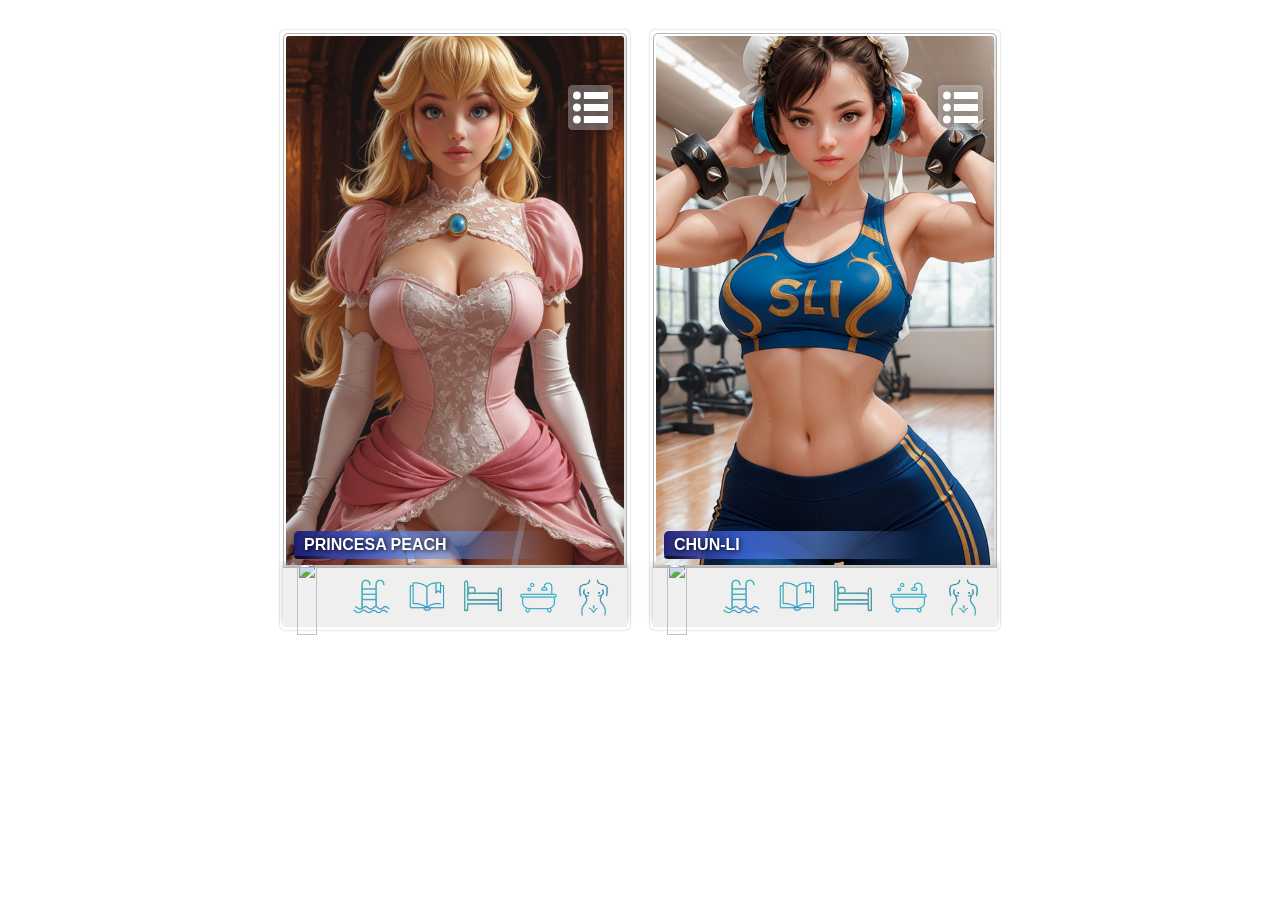
==== index.html @ 0c05bfaa "PRINCESA PEACH" ====
<!DOCTYPE html>
<html lang="pt-br">
    <head>
        <meta charset="UTF-8">
        <meta name="viewport" content="width=device-width, initial-scale=1.0">
        <title>Novo Card</title>
    
        <link rel="stylesheet" href="./assets/css/card/card.css">
        <link rel="stylesheet" href="./assets/css/card/area-info-personagem.css">
        <link rel="stylesheet" href="./assets/css/card/normalize.css">
        <link rel="stylesheet" href="./assets/css/card/responsividade.css">
    </head>
<body>
    <main>
        <div class="container-xl">

            <script>
              let personagens = [
                  {
                      nome: "PRINCESA PEACH",
                      bandeira: "reino_cogumelo",
                      altura: "1.73 m",
                      busto: "87 cm",
                      cintura: "61 cm",
                      quadril: "89 cm",
                      idade: "24 anos",
                      peso: "52 kg",
                      hobbie: "Jardinagem e culinária",
                      origen: "Super Mario Bros",
                      habilidade: "Flutuar no ar com seu vestido",
                      obs: "Carismática e corajosa, mas não subestime sua força.",
                      numFotos: '5'
                  },

                  {
                      nome: "CHUN-LI",
                      bandeira: "china",
                      altura: "1.70 m",
                      busto: "88 cm",
                      cintura: "60 cm",
                      quadril: "90 cm",
                      idade: "26 anos",
                      peso: "58 kg",
                      hobbie: "Artes marciais",
                      origen: "Street Fighter",
                      habilidade: "Chutes poderosas",
                      obs: "Primeira protagonista feminina dos games de luta.",
                      numFotos: '0'
                  }
                ]
                for (let i = 0; i < personagens.length; i++) {
                    let p = personagens[i];
                    document.write(`

                    <div class="card">

                        <div class="menu-bolinha btnMenuBolinhaCard amostra">
                            <svg version="1.1" id="Capa_1" xmlns="http://www.w3.org/2000/svg"
                                xmlns:xlink="http://www.w3.org/1999/xlink" x="0px" y="0px" width="349.569px" height="349.569px"
                                viewBox="0 0 349.569 349.569" style="enable-background:new 0 0 349.569 349.569;"
                                xml:space="preserve">
                                <g>
                                    <g>
                                        <circle cx="39.081" cy="54.785" r="39.081" />
                                        <circle cx="39.081" cy="174.785" r="39.081" />
                                        <circle cx="39.081" cy="294.785" r="39.081" />
                                        <g>
                                            <path d="M344.569,20.535H113.581c-2.757,0-5,2.243-5,5v58.5c0,2.757,2.243,5,5,5h230.988c2.757,0,5-2.243,5-5v-58.5
                                            C349.569,22.778,347.326,20.535,344.569,20.535z" />
                                            <path d="M344.569,140.535H113.581c-2.757,0-5,2.243-5,5v58.5c0,2.757,2.243,5,5,5h230.988c2.757,0,5-2.243,5-5v-58.5
                                            C349.569,142.778,347.326,140.535,344.569,140.535z" />
                                            <path d="M344.569,260.535H113.581c-2.757,0-5,2.243-5,5v58.5c0,2.757,2.243,5,5,5h230.988c2.757,0,5-2.243,5-5v-58.5
                                            C349.569,262.778,347.326,260.535,344.569,260.535z" />
                                        </g>
                                    </g>
                                </g>
                            </svg>
                        </div>

                        <div class="conteudo-card">
                            <div class="area-info-personagem" id="areaInfoPersonagem">
                                <div class="cabecalho">
                                    <img class="bandeira" src="./assets/pixel_ai/${p.bandeira}.png" alt="">
                                    <div class="are-face">
                                        <img class="face" src="./assets/pixel_ai/${p.nome}/img.png" alt="">
                                    </div>
                                        
                                    <div class="classificacao">
                                        <a href="#"><img src="./assets/pixel_ai/ESTRELA_1-4.png" alt=""></a>
                                        <a href="#"><img src="./assets/pixel_ai/ESTRELA_1-4.png" alt=""></a>
                                        <a href="#"><img src="./assets/pixel_ai/ESTRELA_1-4.png" alt=""></a>
                                        <a href="#"><img src="./assets/pixel_ai/ESTRELA_1-4.png" alt=""></a>
                                        <a href="#"><img src="./assets/pixel_ai/ESTRELA_5.png" alt=""></a>
                                    </div>
                                </div>
                                <div class="tabela">
                                    <table>
                                        <tbody>
                                          <tr><td class="chave"><strong>Origen:</strong></td><td>${p.origen}</td></tr>
                                        <tr><td class="chave"><strong>Altura:</strong></td><td>${p.altura}</td></tr>
                                        <tr><td class="chave"><strong>Busto:</strong></td><td>${p.busto}</td></tr>
                                        <tr><td class="chave"><strong>Cintura:</strong></td><td>${p.cintura}</td></tr>
                                        <tr><td class="chave"><strong>Quadril:</strong></td><td>${p.quadril}</td></tr>
                                        <tr><td class="chave"><strong>idade:</strong></td><td>${p.idade}</td></tr>
                                        <tr><td class="chave"><strong>Peso:</strong></td><td>${p.peso}</td></tr>
                                        <tr><td class="chave"><strong>Hobbie:</strong></td><td>${p.hobbie}</td></tr>
                                        <tr><td class="chave"><strong>Habilidade:</strong></td><td>${p.habilidade}</td></tr>
                                        <tr class="obs"><td colspan="2" class="obs">${p.obs}</td></tr>
                                        </tbody>
                                    </table>
                                </div>
                            </div>
                            <img class="img-principal" src="./assets/pixel_ai/${p.nome}/img.png" alt="imagem da personagem" />
                            <div class="area-titulo-da-fase mostrar" id="area-titulo-da-fase">
                                <span id="areaTituloTexto">${p.nome}</span>
                            </div>
                        </div>

                        <div class="area-link-fases">
                            
                            <a href="./quebra-cabeca.html?nome=${encodeURIComponent(p.nome)}&fase=${encodeURIComponent('TRAJES NORMAIS')}&numFotos=${encodeURIComponent(p.numFotos)}" data-titulo="TRAJES NORMAIS">
                              <img class="icone" src="./assets/pixel_ai/emoje-1.png" />
                            </a>

                            <a href="./quebra-cabeca.html?nome=${encodeURIComponent(p.nome)}&fase=${encodeURIComponent('PISCINA')}&numFotos=${encodeURIComponent(p.numFotos)}" data-titulo="PISCINA">
                              <img class="icone" src="./assets/pixel_ai/emoje-2.png" />
                            </a>

                            <a href="./quebra-cabeca.html?nome=${encodeURIComponent(p.nome)}&fase=${encodeURIComponent('LENDO')}&numFotos=${encodeURIComponent(p.numFotos)}" data-titulo="LENDO">
                              <img class="icone" src="./assets/pixel_ai/emoje-3.png" />
                            </a>

                            <a href="./quebra-cabeca.html?nome=${encodeURIComponent(p.nome)}&fase=${encodeURIComponent('DORMINDO')}&numFotos=${encodeURIComponent(p.numFotos)}" data-titulo="DORMINDO">
                              <img class="icone" src="./assets/pixel_ai/emoje-4.png" />
                            </a>

                            <a href="./quebra-cabeca.html?nome=${encodeURIComponent(p.nome)}&fase=${encodeURIComponent('BANHO')}&numFotos=${encodeURIComponent(p.numFotos)}" data-titulo="BANHO">
                              <img class="icone" src="./assets/pixel_ai/emoje-5.png" />
                            </a>

                            <a href="./quebra-cabeca.html?nome=${encodeURIComponent(p.nome)}&fase=${encodeURIComponent('NUA')}&numFotos=${encodeURIComponent(p.numFotos)}" data-titulo="NUA">
                              <img class="icone" src="./assets/pixel_ai/emoje-6.png" />
                            </a>

                        </div>    

                    </div>                
                    `);
                }
            </script>
        </div>
    </main>
    <!-- <a href="./assets/pixel_ai/VIDEL/quebra-cabeça.html?img=TRAJES NORMAIS.png" data-titulo="TRAJES NORMAIS"><img class="icone" src="./assets/pixel_ai/emoje-1.png" /></a> -->
    <script src="./assets/js/card/mostrarAreaInfoPersonagem.js"></script>
    <script src="./assets/js/card/alterarNomeFaseNomePersonagem.js"></script>
    <script src="./assets/js/card/mostrarMenuLateralCard.js"></script>

</body>
</html>
---- assets/css/card/card.css ----
.container-xl {
  display: flex;
  flex-wrap: wrap;
  gap: 20px;
  justify-content: center;
  width: 95%;
  margin: auto;
  margin-top: 30px;
}

.container-xl .card {
  position: relative;
  padding: 3px;
  width: 350px;
  aspect-ratio: 3.5/6;
  border-radius: 5px;
  transition: transform .5s ease;
  box-shadow: 0px 0px 2px #22222253;
}

.card:hover {
  transform: scale(1.065);
  z-index: 1;
}

.card-selecionado {
  zoom: 100%;
}

.menu-lateral-card {
  position: absolute;
  display: flex;
  margin: 4px 0 0 8px;
  left: 40px;
  width: 40px;
  height: 82%;
  flex-direction: column;
  justify-content: space-between;
  background-color: rgb(241, 241, 241);
  border-radius: 5px;
  border: 1px solid rgb(145, 145, 145);
  box-shadow: 0px 0px 5px rgba(0, 0, 0, 0.19);
  opacity: 0;
  transition:
    left 0.3s ease,
    opacity 0.3s ease,
    box-shadow 0.3s ease;
  z-index: 10;
}

.menu-lateral-card.mover-card {
  left: 0px;
  opacity: 1;
  z-index: 5;
}

.area-icones-thumb {
  display: flex;
  justify-content: flex-end;
  margin-top: 15px;
  flex-direction: column;
  align-items: center;
  gap: 5px;
}

.controle-card {
  display: flex;
  flex-direction: column;
  justify-content: space-between;
  align-items: center;
  gap: 15px;
}

.area-icones-thumb img {
  width: 20px;
}

.controle-card img {
  width: 18px;
}

.controle-card .lixeira {
  margin-bottom: 8px;
}

.container-xl .card .menu-bolinha {
  position: absolute;
  right: 5%;
  top: 55px;
  z-index: 3;
}

.container-xl .card .menu-bolinha svg {
  box-sizing: content-box;
  width: 35px;
  height: 35px;
  fill: white;
  cursor: pointer;
  filter: drop-shadow(0px 0px 4px rgba(0, 0, 0, 0.4));
  background-color: rgba(255, 255, 255, 0.3);
  border-radius: 10%;
  padding: 5px;
}

.container-xl .card .conteudo-card {
  border: 1px solid rgb(179, 179, 179);
  position: relative;
  height: 90%;
  border-radius: 5px 5px 0 0;
  overflow: hidden;
}

.container-xl .card .conteudo-card .img-principal {
  position: relative;
  object-fit: cover;
  object-position: center;
  padding: 2px;
  border-radius: 5px 5px 0 0;
  height: 100%;
  width: 100%;
  transition: filter .7s ease, transform .7s ease;
  filter: blur(0px) grayscale(0%);
  transform: scale(1.0) translateY(0px) rotateZ(0deg);
  z-index: 0;
}

.container-xl .card .conteudo-card .img-principal.mostrar {
  filter: blur(7px) grayscale(0%);
  transform: scale(1.4) translateY(20px) rotateZ(-10deg);
}

.container-xl .card .conteudo-card .area-titulo-da-fase {
  position: relative;
  /* de relative para absolute */
  bottom: 40px;
  /* ou o valor que quiser */
  left: -260px;
  width: 75%;
  background: 
    linear-gradient(
      to right,    
        rgba(25, 25, 112, 0.95) 0%,
        rgba(65, 105, 225, 0.8) 30%,
        rgba(100, 149, 237, 0.6) 60%,
        rgba(255, 255, 255, 0) 100%
      );
  color: white;
  padding: 5px 10px;
  border-radius: 5px;
  font-size: 1rem;
  font-weight: 600;
  font-family: 'Segoe UI', Tahoma, Geneva, Verdana, sans-serif;
  transition: opacity 0.3s ease;
  opacity: 1;
  z-index: 7;
}

.container-xl .card .conteudo-card .area-titulo-da-fase::after {
  content: "";
  position: absolute;
  bottom: 0;
  left: 0;
  width: 100%;
  height: 3px;
  /* espessura da "borda" */
  background: linear-gradient(to right,
      rgba(0, 0, 0, .7) 0%,
      rgba(0, 0, 0, 0.5) 5%,
      rgba(0, 0, 0, 0) 15%);
  border-radius: 0 0 5px 5px;
  /* opcional: arredondar a borda também */
}

#areaTituloTexto {
  transition: opacity 0.3s ease;
  opacity: 1;
}

#areaTituloTexto.texto-fade {
  opacity: 0;
}

.container-xl .card .conteudo-card .area-titulo-da-fase.mostrar {
  left: 10px;
  text-shadow: 1px 1px 5px black;
}

.container-xl .card .area-link-fases {
  display: flex;

  justify-content: space-around;
  align-items: center;
  background-color: #efefef;
  height: 10%;
  padding: 0 5px;
  box-shadow: 0px -5px 5px #22222253;
  z-index: 3;
}

.selecao-da-fase .fase img {
  position: absolute;
  right: 10px;
  bottom: 95px;
  height: 80px;
  opacity: 90%;
}

.selecao-da-fase .roupa img {
  position: absolute;
  right: 8px;
  bottom: 85px;
  height: 30px;
  opacity: 90%;
  z-index: 15;
}

.selecao-da-fase .jogar {
  position: absolute;
  display: flex;
  justify-content: center;
  align-items: center;
  width: 120px;
  height: 35px;
  right: 8px;
  bottom: 70px;
  background-color: rgba(53, 53, 53, 0.719);
  border-radius: 10px;
  font-size: 20px;
  font-family: 'Trebuchet MS', 'Lucida Sans Unicode', 'Lucida Grande', 'Lucida Sans', Arial, sans-serif;
  text-align: center;
  border: 1px solid #656565;
}

.selecao-da-fase .jogar a {
  color: #FFF;
  width: 100%;
}

.container-xl .card .area-link-fases a {
  /*flex: 1;  cada <a> ocupa o mesmo espaço */
  display: flex;
  height: 60%;
  width: 25px;
  margin: 1px;
  flex-direction: column;
  justify-content: center;
  align-items: center;
  transition: transform 0.3s ease;
  text-decoration: none;
  cursor: pointer;
}

.container-xl .card .area-link-fases .icone {
  width: auto;
  height: 75px;
  aspect-ratio: 1 / 2;
  object-fit: contain;
  cursor: pointer;
  transition: transform 0.2s ease;
}
---- assets/css/card/area-info-personagem.css ----
.container-xl .card .conteudo-card .area-info-personagem {
    display: flex;
    flex-direction: column;
    justify-content: flex-start;
    padding: 10px;
    background-color: rgba(255, 255, 255, 0.41);
    box-shadow: 0px 0px 10px #22222253;
    position: absolute;
    width: 100%;
    height: 100%;
    border-radius: 5px 5px 0 0 ;
    transition: right 0.3s ease;
    right: -100%;
    z-index: 2;
}

.container-xl .card .conteudo-card .area-info-personagem .cabecalho {
    display: flex;
    justify-content: space-between;
}
.container-xl .card .conteudo-card .area-info-personagem .cabecalho .are-face {
    width: 120px;
    height: 120px;
    margin-bottom: -70px;
    border-radius: 50%;
    overflow: hidden;
    border: 1px solid rgb(94, 94, 94);
    box-shadow: 3px 3px 5px #00000063;
    background-color: rgb(216, 216, 216);
    display: flex;
    align-items: flex-start;
    justify-content: center;
}

/* imagem */
.container-xl .card .conteudo-card .area-info-personagem .cabecalho .are-face .face {
    height: 230%;
    object-fit: cover;
}

.container-xl .card .conteudo-card .area-info-personagem .cabecalho .bandeira {
    position: absolute;
    width: 20%;
    left: 110px;
    top: 60px;
    z-index: -1;
}

.container-xl .card .conteudo-card .area-info-personagem .cabecalho .classificacao {
    display: flex;
}

.container-xl .card .conteudo-card .area-info-personagem .classificacao a {
    height: 30px;
    width: 30px;
    margin: 5px;
    display: flex;
    align-items: center;
    justify-content: center;
}

.container-xl .card .conteudo-card .area-info-personagem .classificacao img {
    height: 30px;
    margin: 0 5px;
}

.container-xl .card .conteudo-card .area-info-personagem.mostrar {
    right: 0;
}

.container-xl .card .conteudo-card .area-info-personagem .tabela {
    display: flex;
    flex-direction: column;
    align-items: center;      /* Centraliza verticalmente */
    justify-content: center;  /* Centraliza horizontalmente (opcional) */
    height: 100%;
}

.container-xl .card .conteudo-card .area-info-personagem table {
    width: 100%;
    padding: 10px;
    border-collapse: separate;
    border-spacing: 0;
    font-family: 'Lucida Sans', 'Lucida Sans Regular', 'Lucida Grande', 'Lucida Sans Unicode', Geneva, Verdana, sans-serif;
    font-size: .8rem;
    margin-top: 20px;
    border: 1px solid rgb(137, 137, 137);
    border-radius: 10px;
    background-color: rgba(72, 72, 72, 0.1);
    z-index: -1;
}

.container-xl .card .conteudo-card .area-info-personagem table td {
    width: 50%;
}
.container-xl .card .conteudo-card .area-info-personagem table .chave {
    text-align: right;
}
.container-xl .card .conteudo-card .area-info-personagem table .obs {
    text-align: center;
    border-bottom: 1px solid #ffffff63;
    padding: 20px 30px;
}
.container-xl .card .conteudo-card .area-info-personagem table {
    border-top: 1px solid #ffffff63;
}
.container-xl .card .conteudo-card .area-info-personagem table td {
    padding: 8px 5px;
    border-top: 1px solid #ffffff63;
}

.container-xl .card .conteudo-card .area-info-personagem .rodape {
    margin-bottom: 30px;
}
---- assets/css/card/responsividade.css ----
@media (max-width: 2560px) {
    .container-xl {
      width: 90%;
      max-width: 1800px;
    }
}

@media (max-width: 1920px) {
    .container-xl {
        width: 90%;
        max-width: 1800px;
    }
}

@media (max-width: 1440px) {
    .container-xl {
        width: 90%;
        
    }
}

@media (max-width: 1024px) {
    .container-xl {
        width: 90%;
        
    }
}

@media (max-width: 768px) {
    .container-xl {
        width: 95%;
        
    }
}

@media (max-width: 480px) {
    .container-xl {
        width: 100%;
        
    }

    .card {
        width: 90%;
        height: 70vh;
    }
}
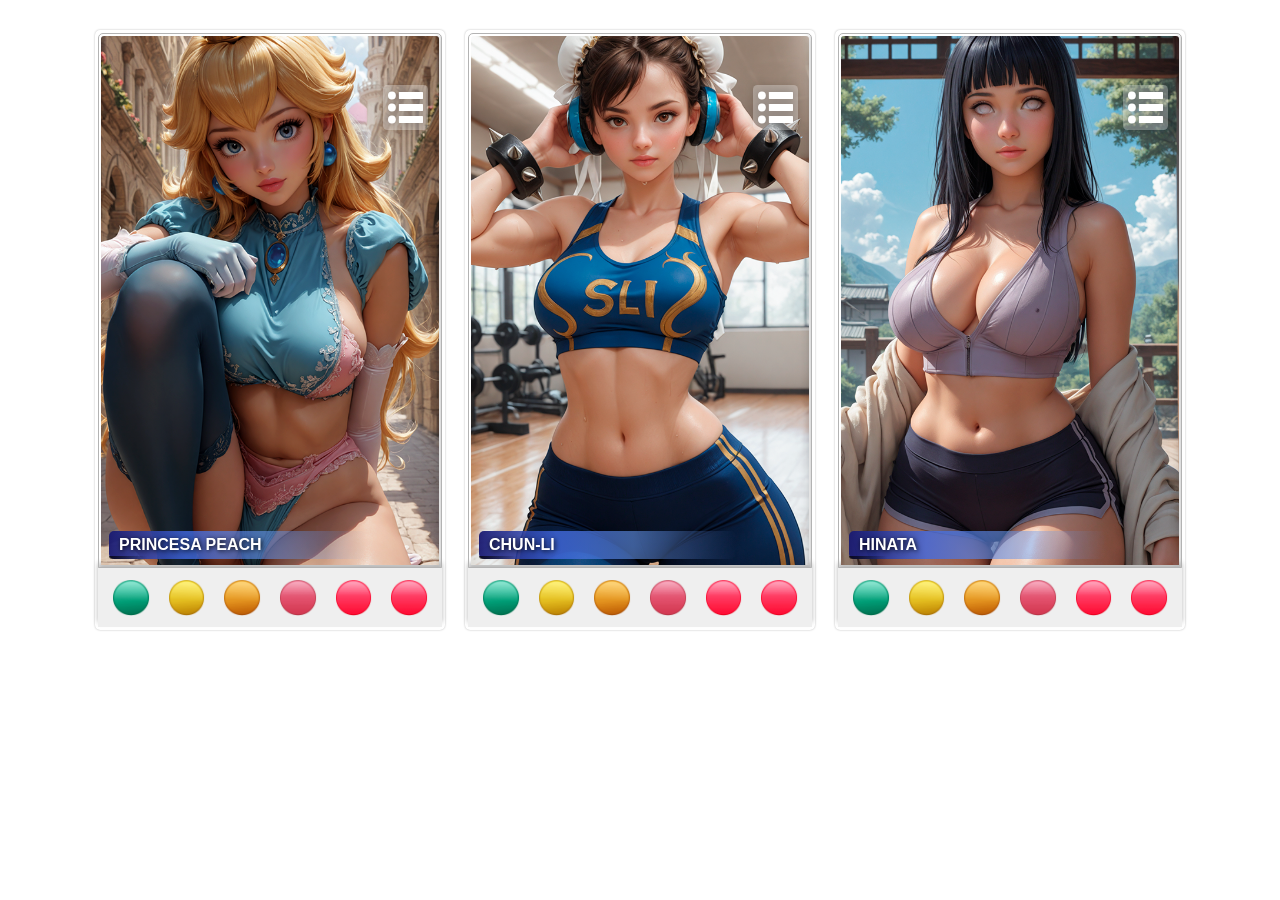
==== commit 7b6f987d: "HINATA" ====
--- a/index.html
+++ b/index.html
@@ -16,37 +16,52 @@
 
             <script>
               let personagens = [
-                  {
-                      nome: "PRINCESA PEACH",
-                      bandeira: "reino_cogumelo",
-                      altura: "1.73 m",
-                      busto: "87 cm",
-                      cintura: "61 cm",
-                      quadril: "89 cm",
-                      idade: "24 anos",
-                      peso: "52 kg",
-                      hobbie: "Jardinagem e culinária",
-                      origen: "Super Mario Bros",
-                      habilidade: "Flutuar no ar com seu vestido",
-                      obs: "Carismática e corajosa, mas não subestime sua força.",
-                      numFotos: '5'
-                  },
+                    {
+                        nome: "PRINCESA PEACH",
+                        bandeira: "japao",
+                        altura: "1.73 m",
+                        busto: "87 cm",
+                        cintura: "61 cm",
+                        quadril: "89 cm",
+                        idade: "24 anos",
+                        peso: "52 kg",
+                        hobbie: "Jardinagem e culinária",
+                        origen: "Super Mario Bros",
+                        habilidade: "Flutuar no ar com seu vestido",
+                        obs: "Carismática e corajosa, mas não subestime sua força.",
+                        numFotos: '5'
+                    },
 
-                  {
-                      nome: "CHUN-LI",
-                      bandeira: "china",
-                      altura: "1.70 m",
-                      busto: "88 cm",
-                      cintura: "60 cm",
-                      quadril: "90 cm",
-                      idade: "26 anos",
-                      peso: "58 kg",
-                      hobbie: "Artes marciais",
-                      origen: "Street Fighter",
-                      habilidade: "Chutes poderosas",
-                      obs: "Primeira protagonista feminina dos games de luta.",
-                      numFotos: '0'
-                  }
+                    {
+                        nome: "CHUN-LI",
+                        bandeira: "china",
+                        altura: "1.70 m",
+                        busto: "88 cm",
+                        cintura: "60 cm",
+                        quadril: "90 cm",
+                        idade: "26 anos",
+                        peso: "58 kg",
+                        hobbie: "Artes marciais",
+                        origen: "Street Fighter",
+                        habilidade: "Chutes poderosas",
+                        obs: "Primeira protagonista feminina dos games de luta.",
+                        numFotos: '4'
+                    },
+                    {
+                        nome: "HINATA",
+                        bandeira: "japao",
+                        altura: "1.60 m",
+                        busto: "83 cm",
+                        cintura: "58 cm",
+                        quadril: "86 cm",
+                        idade: "16 anos",
+                        peso: "45 kg",
+                        hobbie: "Treinar taijutsu",
+                        origen: "Naruto",
+                        habilidade: "Byakugan",
+                        obs: "Tímida, mas determinada.",
+                        numFotos: '4'
+                    },
                 ]
                 for (let i = 0; i < personagens.length; i++) {
                     let p = personagens[i];
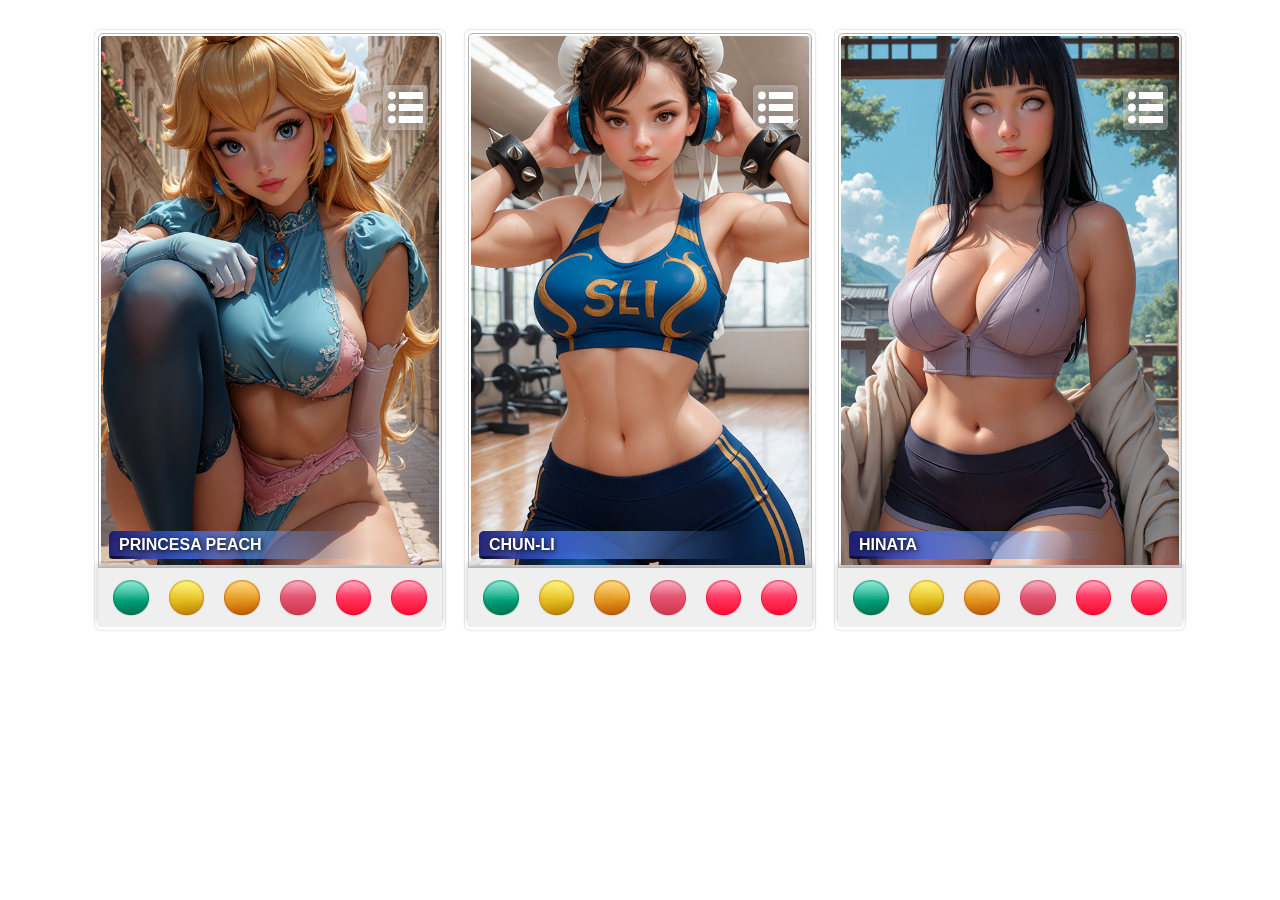
==== commit 06cf0287: "ATUALIZACAO CHUN-LI" ====
--- a/index.html
+++ b/index.html
@@ -45,7 +45,7 @@
                         origen: "Street Fighter",
                         habilidade: "Chutes poderosas",
                         obs: "Primeira protagonista feminina dos games de luta.",
-                        numFotos: '4'
+                        numFotos: '6'
                     },
                     {
                         nome: "HINATA",
@@ -133,27 +133,27 @@
 
                         <div class="area-link-fases">
                             
-                            <a href="./quebra-cabeca.html?nome=${encodeURIComponent(p.nome)}&fase=${encodeURIComponent('TRAJES NORMAIS')}&numFotos=${encodeURIComponent(p.numFotos)}" data-titulo="TRAJES NORMAIS">
+                            <a href="./quebra-cabeca.html?nome=${encodeURIComponent(p.nome)}&fase=${encodeURIComponent('1_CASUAL')}&numFotos=${encodeURIComponent(p.numFotos)}" data-titulo="CASUAL">
                               <img class="icone" src="./assets/pixel_ai/emoje-1.png" />
                             </a>
 
-                            <a href="./quebra-cabeca.html?nome=${encodeURIComponent(p.nome)}&fase=${encodeURIComponent('PISCINA')}&numFotos=${encodeURIComponent(p.numFotos)}" data-titulo="PISCINA">
+                            <a href="./quebra-cabeca.html?nome=${encodeURIComponent(p.nome)}&fase=${encodeURIComponent('2_LEVE')}&numFotos=${encodeURIComponent(p.numFotos)}" data-titulo="LEVE">
                               <img class="icone" src="./assets/pixel_ai/emoje-2.png" />
                             </a>
 
-                            <a href="./quebra-cabeca.html?nome=${encodeURIComponent(p.nome)}&fase=${encodeURIComponent('LENDO')}&numFotos=${encodeURIComponent(p.numFotos)}" data-titulo="LENDO">
+                            <a href="./quebra-cabeca.html?nome=${encodeURIComponent(p.nome)}&fase=${encodeURIComponent('3_SECRETS')}&numFotos=${encodeURIComponent(p.numFotos)}" data-titulo="SECRETS">
                               <img class="icone" src="./assets/pixel_ai/emoje-3.png" />
                             </a>
 
-                            <a href="./quebra-cabeca.html?nome=${encodeURIComponent(p.nome)}&fase=${encodeURIComponent('DORMINDO')}&numFotos=${encodeURIComponent(p.numFotos)}" data-titulo="DORMINDO">
+                            <a href="./quebra-cabeca.html?nome=${encodeURIComponent(p.nome)}&fase=${encodeURIComponent('4_FETICHE')}&numFotos=${encodeURIComponent(p.numFotos)}" data-titulo="FETICHE">
                               <img class="icone" src="./assets/pixel_ai/emoje-4.png" />
                             </a>
 
-                            <a href="./quebra-cabeca.html?nome=${encodeURIComponent(p.nome)}&fase=${encodeURIComponent('BANHO')}&numFotos=${encodeURIComponent(p.numFotos)}" data-titulo="BANHO">
+                            <a href="./quebra-cabeca.html?nome=${encodeURIComponent(p.nome)}&fase=${encodeURIComponent('5_PECADO')}&numFotos=${encodeURIComponent(p.numFotos)}" data-titulo="PECADO">
                               <img class="icone" src="./assets/pixel_ai/emoje-5.png" />
                             </a>
 
-                            <a href="./quebra-cabeca.html?nome=${encodeURIComponent(p.nome)}&fase=${encodeURIComponent('NUA')}&numFotos=${encodeURIComponent(p.numFotos)}" data-titulo="NUA">
+                            <a href="./quebra-cabeca.html?nome=${encodeURIComponent(p.nome)}&fase=${encodeURIComponent('6_LIVRE')}&numFotos=${encodeURIComponent(p.numFotos)}" data-titulo="LIVRE">
                               <img class="icone" src="./assets/pixel_ai/emoje-6.png" />
                             </a>
 
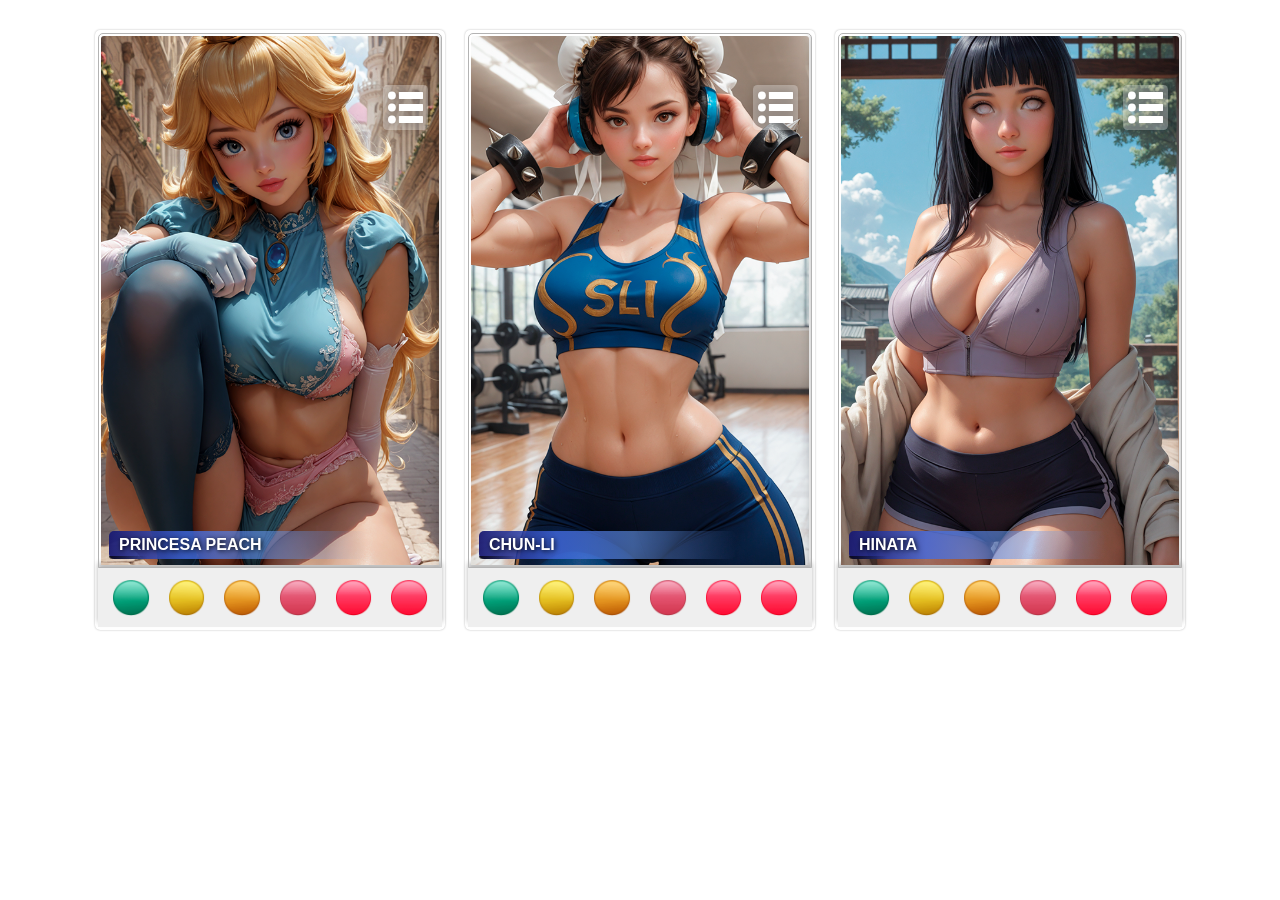
==== commit 543322d6: "ADICIONANDO A VERSAO NO TITULO" ====
--- a/index.html
+++ b/index.html
@@ -3,7 +3,7 @@
     <head>
         <meta charset="UTF-8">
         <meta name="viewport" content="width=device-width, initial-scale=1.0">
-        <title>Novo Card</title>
+        <title>v1.50905</title>
     
         <link rel="stylesheet" href="./assets/css/card/card.css">
         <link rel="stylesheet" href="./assets/css/card/area-info-personagem.css">
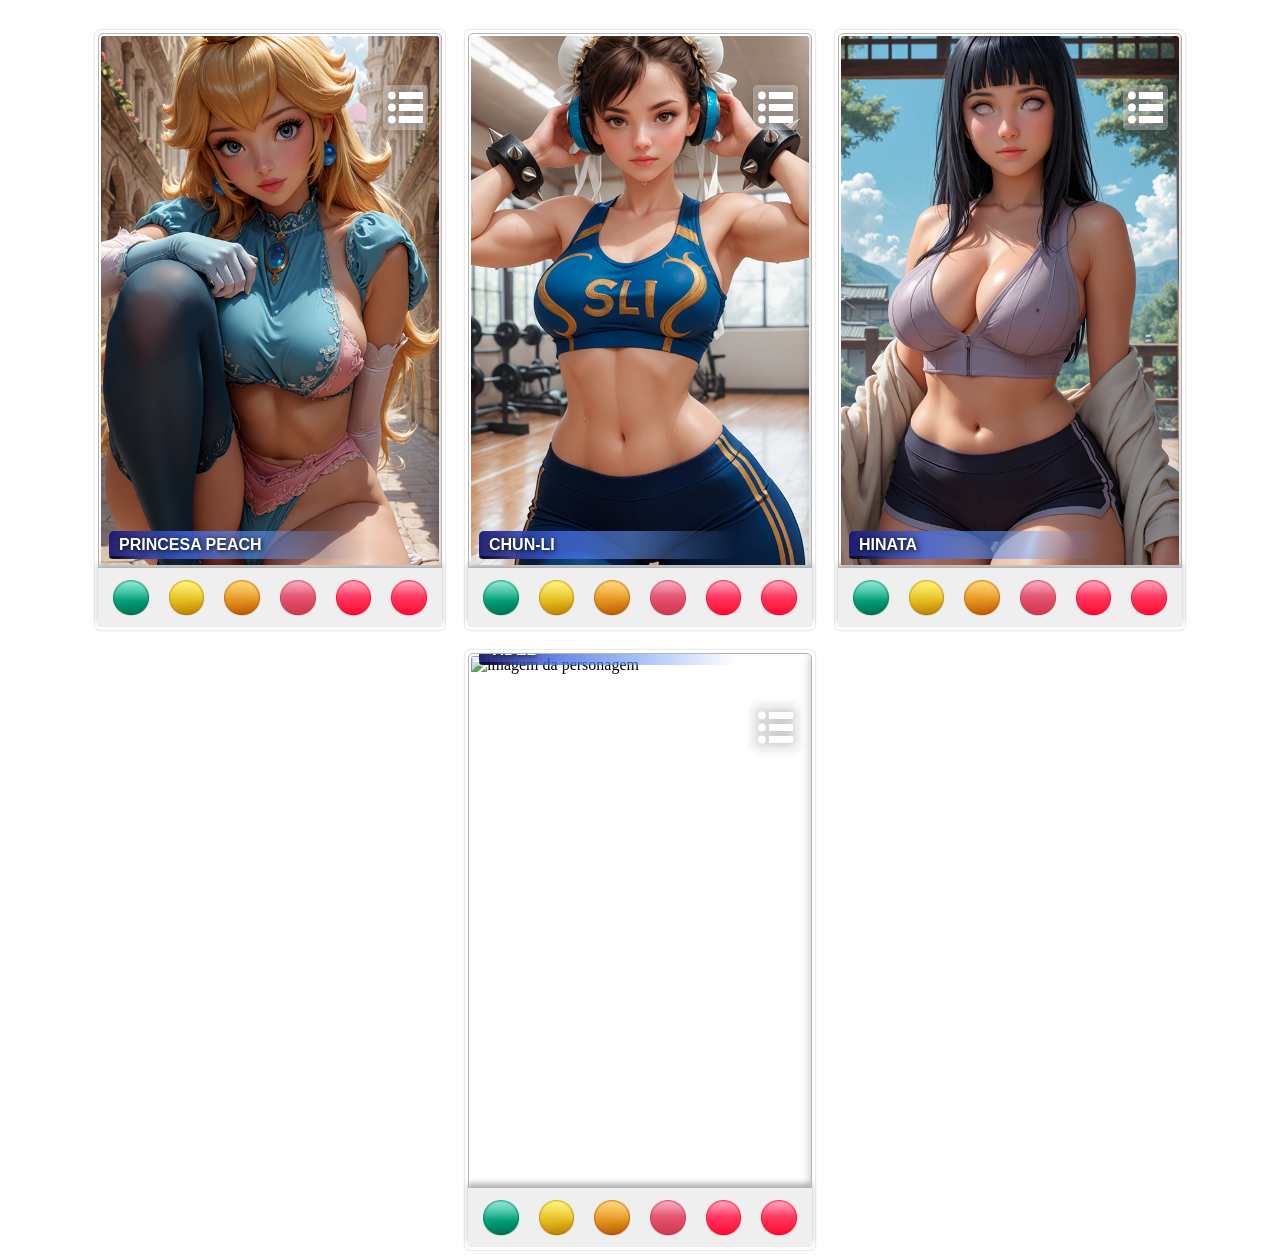
==== commit 0b45ff39: "ADD VIDEL" ====
--- a/index.html
+++ b/index.html
@@ -60,6 +60,21 @@
                         origen: "Naruto",
                         habilidade: "Byakugan",
                         obs: "Tímida, mas determinada.",
+                        numFotos: '4'
+                    },
+                    {
+                        nome: "VIDEL",
+                        bandeira: "japao",
+                        altura: "1.65 m",
+                        busto: "85 cm",
+                        cintura: "62 cm",
+                        quadril: "93 cm",
+                        idade: "27 anos",
+                        peso: "55 kg",
+                        hobbie: "Ajudar os outros",
+                        origen: "Dragon Ball Z",
+                        habilidade: "Voar",
+                        obs: "Nunca foge de uma luta.",
                         numFotos: '4'
                     },
                 ]
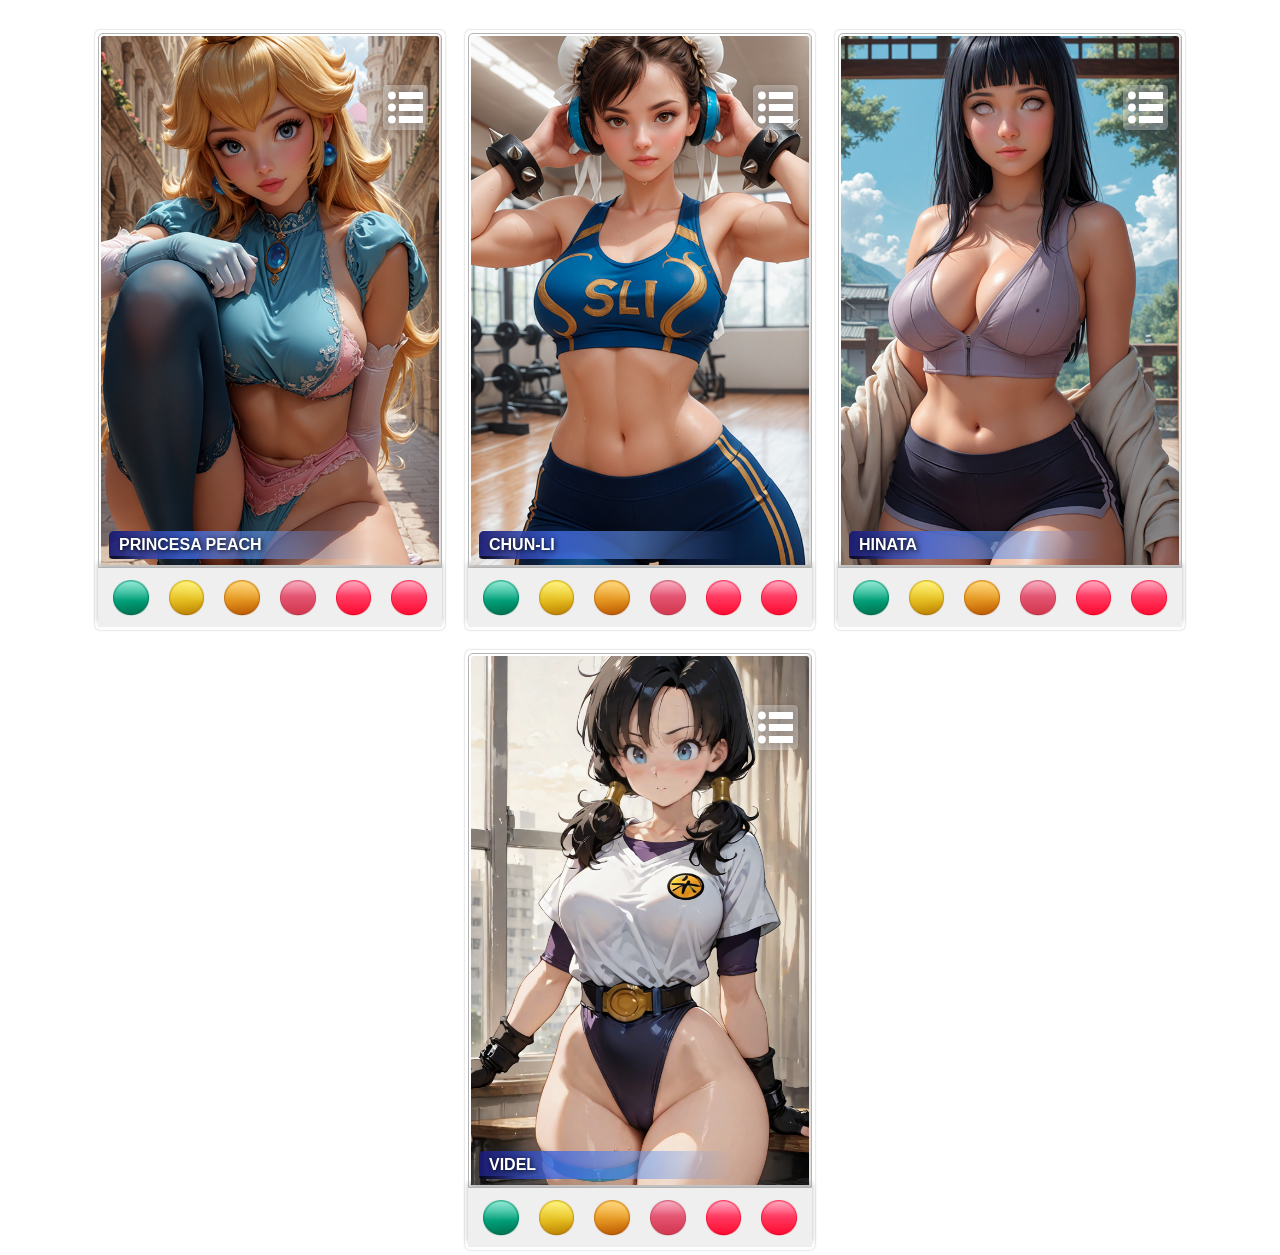
==== commit 2c49044b: "PARAMETRO, COLUNA, LINHA, IMG" ====
--- a/index.html
+++ b/index.html
@@ -15,6 +15,16 @@
         <div class="container-xl">
 
             <script>
+
+                let config = {
+                    CASUAL:  { linha: "3", coluna: "3" },
+                    LEVE:    { linha: "4", coluna: "4" },
+                    SECRETS: { linha: "5", coluna: "5" },
+                    FETICHE: { linha: "6", coluna: "6" },
+                    PECADO:  { linha: "7", coluna: "7" },
+                    LIVRE:   { linha: "8", coluna: "8" }
+                };
+
               let personagens = [
                     {
                         nome: "PRINCESA PEACH",
@@ -147,30 +157,31 @@
                         </div>
 
                         <div class="area-link-fases">
-                            
-                            <a href="./quebra-cabeca.html?nome=${encodeURIComponent(p.nome)}&fase=${encodeURIComponent('1_CASUAL')}&numFotos=${encodeURIComponent(p.numFotos)}" data-titulo="CASUAL">
-                              <img class="icone" src="./assets/pixel_ai/emoje-1.png" />
-                            </a>
-
-                            <a href="./quebra-cabeca.html?nome=${encodeURIComponent(p.nome)}&fase=${encodeURIComponent('2_LEVE')}&numFotos=${encodeURIComponent(p.numFotos)}" data-titulo="LEVE">
-                              <img class="icone" src="./assets/pixel_ai/emoje-2.png" />
-                            </a>
-
-                            <a href="./quebra-cabeca.html?nome=${encodeURIComponent(p.nome)}&fase=${encodeURIComponent('3_SECRETS')}&numFotos=${encodeURIComponent(p.numFotos)}" data-titulo="SECRETS">
-                              <img class="icone" src="./assets/pixel_ai/emoje-3.png" />
-                            </a>
-
-                            <a href="./quebra-cabeca.html?nome=${encodeURIComponent(p.nome)}&fase=${encodeURIComponent('4_FETICHE')}&numFotos=${encodeURIComponent(p.numFotos)}" data-titulo="FETICHE">
-                              <img class="icone" src="./assets/pixel_ai/emoje-4.png" />
-                            </a>
-
-                            <a href="./quebra-cabeca.html?nome=${encodeURIComponent(p.nome)}&fase=${encodeURIComponent('5_PECADO')}&numFotos=${encodeURIComponent(p.numFotos)}" data-titulo="PECADO">
-                              <img class="icone" src="./assets/pixel_ai/emoje-5.png" />
-                            </a>
-
-                            <a href="./quebra-cabeca.html?nome=${encodeURIComponent(p.nome)}&fase=${encodeURIComponent('6_LIVRE')}&numFotos=${encodeURIComponent(p.numFotos)}" data-titulo="LIVRE">
-                              <img class="icone" src="./assets/pixel_ai/emoje-6.png" />
-                            </a>
+                            <a href="./quebra-cabeca.html?nome=${encodeURIComponent(p.nome)}&fase=${encodeURIComponent('1_CASUAL')}&numFotos=${encodeURIComponent(p.numFotos)}&linha=${encodeURIComponent(config.CASUAL.linha)}&coluna=${encodeURIComponent(config.CASUAL.coluna)}&aleatoria=0" data-titulo="CASUAL">
+                            <img class="icone" src="./assets/pixel_ai/emoje-1.png" />
+                            </a>
+
+                            <a href="./quebra-cabeca.html?nome=${encodeURIComponent(p.nome)}&fase=${encodeURIComponent('2_LEVE')}&numFotos=${encodeURIComponent(p.numFotos)}&linha=${encodeURIComponent(config.LEVE.linha)}&coluna=${encodeURIComponent(config.LEVE.coluna)}&aleatoria=0" data-titulo="LEVE">
+                            <img class="icone" src="./assets/pixel_ai/emoje-2.png" />
+                            </a>
+
+                            <a href="./quebra-cabeca.html?nome=${encodeURIComponent(p.nome)}&fase=${encodeURIComponent('3_SECRETS')}&numFotos=${encodeURIComponent(p.numFotos)}&linha=${encodeURIComponent(config.SECRETS.linha)}&coluna=${encodeURIComponent(config.SECRETS.coluna)}&aleatoria=0" data-titulo="SECRETS">
+                            <img class="icone" src="./assets/pixel_ai/emoje-3.png" />
+                            </a>
+
+                            <a href="./quebra-cabeca.html?nome=${encodeURIComponent(p.nome)}&fase=${encodeURIComponent('4_FETICHE')}&numFotos=${encodeURIComponent(p.numFotos)}&linha=${encodeURIComponent(config.FETICHE.linha)}&coluna=${encodeURIComponent(config.FETICHE.coluna)}&aleatoria=0" data-titulo="FETICHE">
+                            <img class="icone" src="./assets/pixel_ai/emoje-4.png" />
+                            </a>
+
+                            <a href="./quebra-cabeca.html?nome=${encodeURIComponent(p.nome)}&fase=${encodeURIComponent('5_PECADO')}&numFotos=${encodeURIComponent(p.numFotos)}&linha=${encodeURIComponent(config.PECADO.linha)}&coluna=${encodeURIComponent(config.PECADO.coluna)}&aleatoria=0" data-titulo="PECADO">
+                            <img class="icone" src="./assets/pixel_ai/emoje-5.png" />
+                            </a>
+
+                            <a href="./quebra-cabeca.html?nome=${encodeURIComponent(p.nome)}&fase=${encodeURIComponent('6_LIVRE')}&numFotos=${encodeURIComponent(p.numFotos)}&linha=${encodeURIComponent(config.LIVRE.linha)}&coluna=${encodeURIComponent(config.LIVRE.coluna)}&aleatoria=0" data-titulo="LIVRE">
+                            <img class="icone" src="./assets/pixel_ai/emoje-6.png" />
+                            </a>
+
+
 
                         </div>    
 
